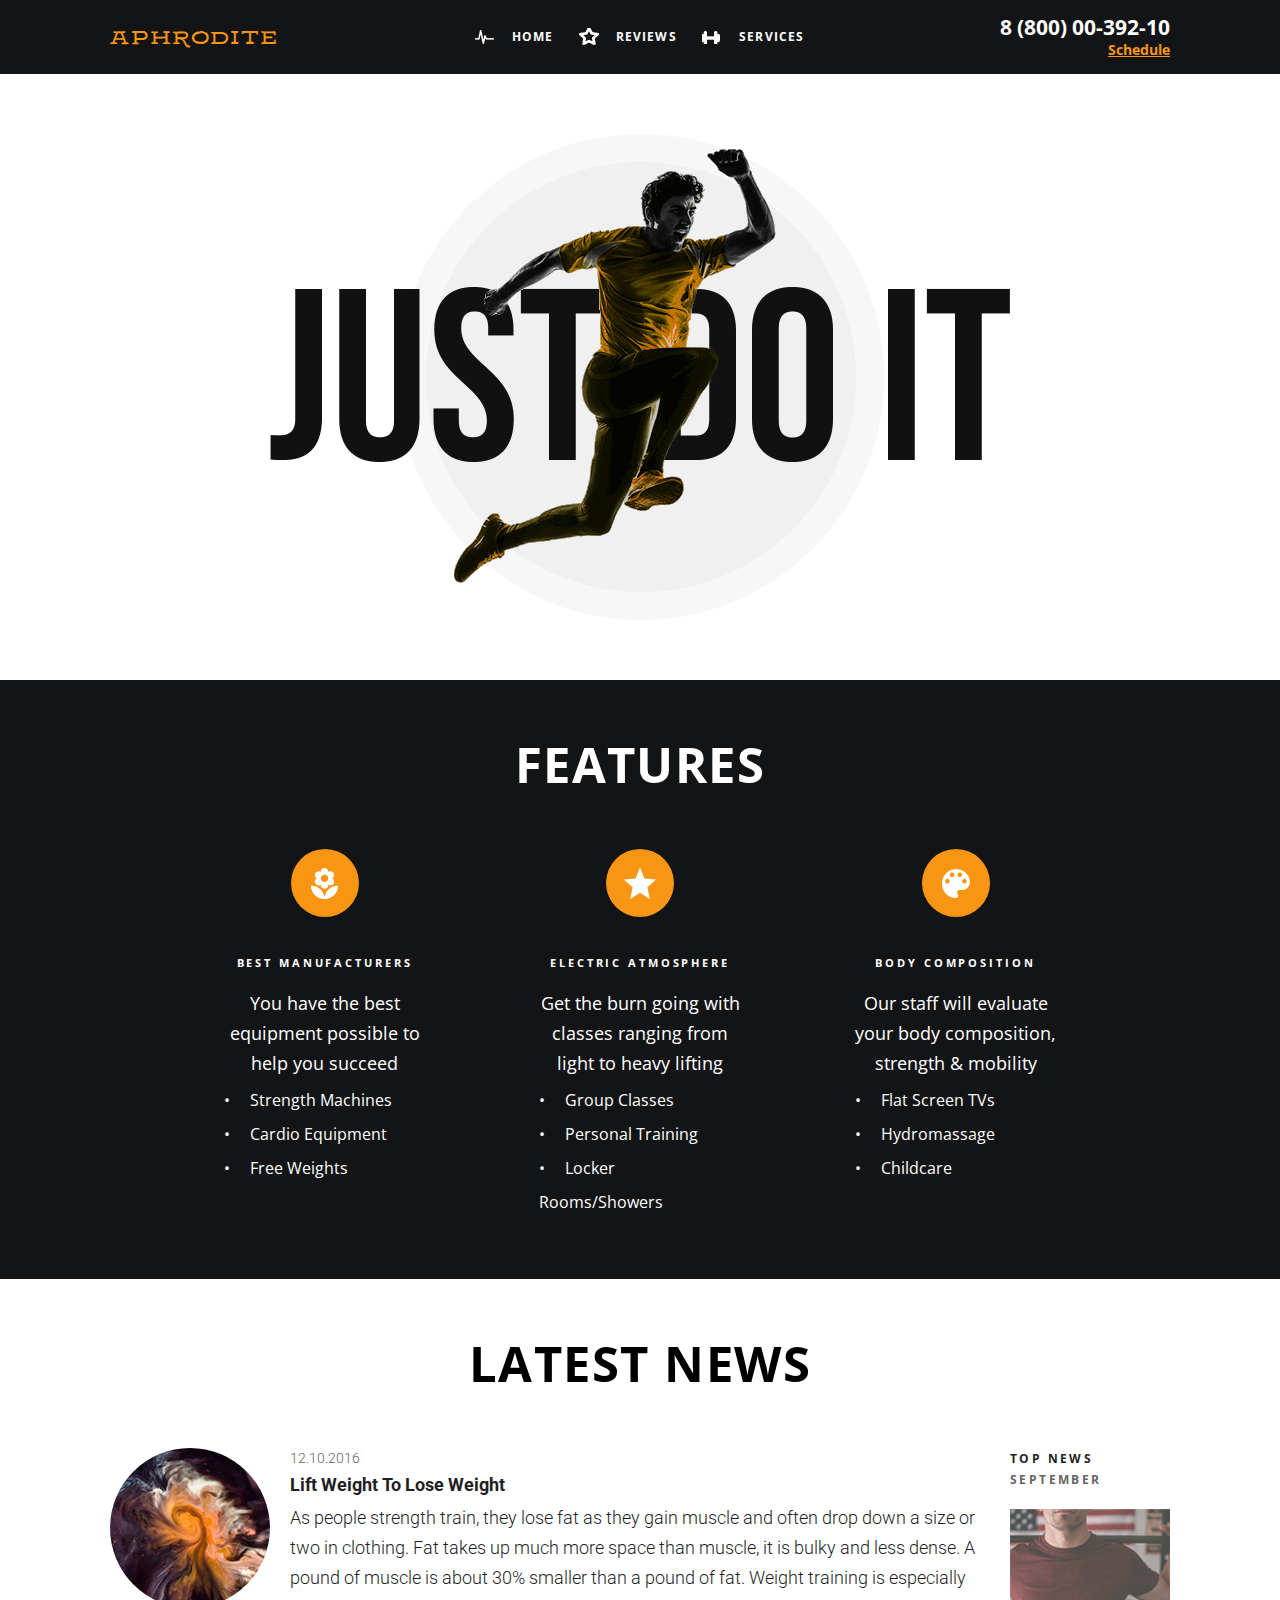
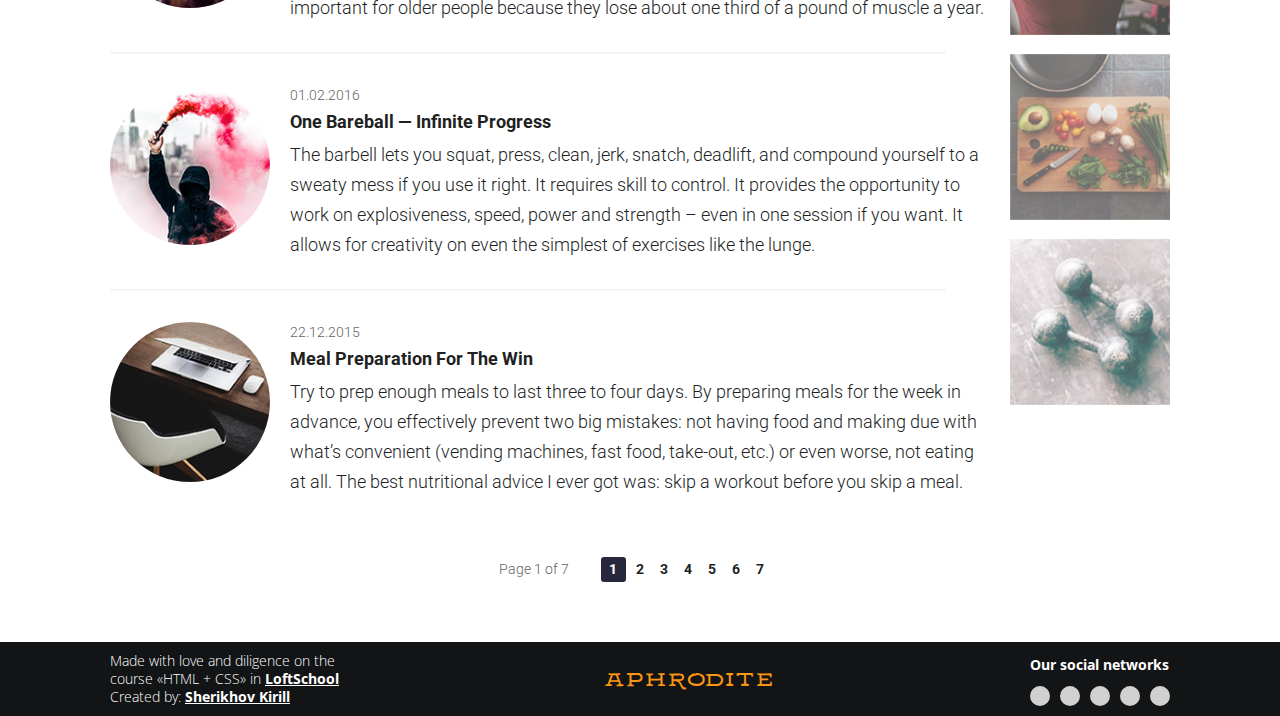
==== home.html @ a29b9cd5 "final build 1.0 added" ====
<!DOCTYPE html>
<html lang="en">

<head>
  <meta charset="UTF-8">
  <meta name="viewport" content="width=1100">
  <meta http-equiv="X-UA-Compatible" content="ie=edge">
  <title>Aphrodite | Home</title>

  <link rel="apple-touch-icon" sizes="180x180" href="assets/img/favicon/apple-touch-icon.png">
  <link rel="icon" type="image/png" sizes="32x32" href="assets/img/favicon/favicon-32x32.png">
  <link rel="icon" type="image/png" sizes="16x16" href="assets/img/favicon/favicon-16x16.png">
  <link rel="manifest" href="assets/img/favicon/site.webmanifest">
  <link rel="mask-icon" href="assets/img/favicon/safari-pinned-tab.svg" color="#5bbad5">
  <meta name="msapplication-TileColor" content="#da532c">
  <meta name="theme-color" content="#ffffff">

  <link href="https://fonts.googleapis.com/css?family=Open+Sans:300,300i,400,700&amp;subset=cyrillic" rel="stylesheet">
  <link href="https://fonts.googleapis.com/css?family=Roboto:300,300i,400,700&amp;subset=cyrillic" rel="stylesheet">

  <link rel="stylesheet" href="https://use.fontawesome.com/releases/v5.0.13/css/all.css" integrity="sha384-DNOHZ68U8hZfKXOrtjWvjxusGo9WQnrNx2sqG0tfsghAvtVlRW3tvkXWZh58N9jp"
    crossorigin="anonymous">
  <link rel="stylesheet" href="assets/css/main.css">
</head>

<body>
  <header class="header">
    <div class="header__container container">
      <div class="header__logo logo">
        <a class="logo__link" href="home.html">Aphrodite</a>
        <h1 class="logo__name">Aphrodite</h1>
      </div>
      <nav class="navigation">
        <ul class="navigation__menu">
          <li class="navigation__item">
            <a class="navigation__link navigation__link__main" href="home.html">Home</a>
          </li>
          <li class="navigation__item">
            <a class="navigation__link navigation__link__reviews" href="reviews.html">Reviews</a>
          </li>
          <li class="navigation__item">
            <a class="navigation__link navigation__link__services" href="services.html">Services</a>
          </li>
        </ul>
      </nav>
      <address class="header__info">
        <a class="info__telephon" href="tel:+788000039210">8 (800) 00-392-10</a>
        <div class="info__schedule-wrapper">
          <span class="info__schedule">Schedule</span>
          <div class="info__hours">
            <span class="hours__working">Open: 09:00-20:00</span>
            <span class="hours__break">Break: 14:00-14:30</span>
          </div>
        </div>
      </address>
    </div>
  </header>
  <main class="main">
    <div class="container">
      <img class="main__picture" src="assets/img/banner.png" alt="«Just Do It»">
    </div>
    <section class="features">
      <div class="features-wrapper">
        <h2 class="features__title">Features</h2>
        <div class="features__description">
          <div class="description__item">
            <div class="description__logo">
              <img class="description__logo-image" src="assets/img/features/flower.png" alt="Flower">
            </div>
            <div class="description__content">
              <h3 class="description__title">Best Manufacturers</h3>
              <p class="description__text">You have the best equipment possible to help you succeed</p>
              <ul class="description__list">
                <li class="description__list-item">Strength Machines</li>
                <li class="description__list-item">Cardio Equipment</li>
                <li class="description__list-item">Free Weights</li>
              </ul>
            </div>
          </div>
          <div class="description__item">
            <div class="description__logo">
              <img class="description__logo-image" src="assets/img/features/favorit-star.png" alt="Star">
            </div>
            <div class="description__content">
              <h3 class="description__title">Electric Atmosphere</h3>
              <p class="description__text">Get the burn going with classes ranging from light to heavy lifting</p>
              <ul class="description__list">
                <li class="description__list-item">Group Classes</li>
                <li class="description__list-item">Personal Training</li>
                <li class="description__list-item">Locker Rooms/Showers</li>
              </ul>
            </div>
          </div>
          <div class="description__item">
            <div class="description__logo">
              <img class="description__logo-image" src="assets/img/features/palette.png" alt="Palette">
            </div>
            <div class="description__content">
              <h3 class="description__title">Body Composition</h3>
              <p class="description__text">Our staff will evaluate your body composition, strength & mobility</p>
              <ul class="description__list">
                <li class="description__list-item">Flat Screen TVs</li>
                <li class="description__list-item">Hydromassage</li>
                <li class="description__list-item">Childcare</li>
              </ul>
            </div>
          </div>
        </div>
      </div>
    </section>
    <section class="news">
      <div class="news__container container">
        <h2 class="news__title">Latest News</h2>
        <div class="news__content">
          <div class="content-list">
            <article class="content-list__article">
              <div class="article__img" style="background-image:url(assets/img/latest-news/paints.jpg);">
                <img class="article__img-pic" src="assets/img/latest-news/paints.jpg" alt="Paints">
              </div>
              <div class="article__description">
                <span class="article__date">12.10.2016</span>
                <h4 class="article__title">Lift Weight To Lose Weight</h4>
                <p class="article__text">As people strength train, they lose fat as they gain muscle and often drop down a size or two in clothing. Fat takes up much more space than muscle, it is bulky and less dense. A pound of muscle is about 30% smaller than a pound of fat. Weight training is especially important for older people because they lose about one third of a pound of muscle a year.
                </p>
              </div>
            </article>
            <article class="content-list__article">
              <div class="article__img" style="background-image:url(assets/img/latest-news/firewall.jpg);">
                <img class="article__img-pic" src="assets/img/latest-news/firewall.jpg" alt="Firewall">
              </div>
              <div class="article__description">
                <span class="article__date">01.02.2016</span>
                <h4 class="article__title">One Bareball — Infinite Progress</h4>
                <p class="article__text">The barbell lets you squat, press, clean, jerk, snatch, deadlift, and compound yourself to a sweaty mess if you use it right. It requires skill to control. It provides the opportunity to work on explosiveness, speed, power and strength – even in one session if you want. It allows for creativity on even the simplest of exercises like the lunge.</p>
              </div>
            </article>
            <article class="content-list__article">
              <div class="article__img" style="background-image:url(assets/img/latest-news/laptop.jpg);">
                <img class="article__img-pic" src="assets/img/latest-news/laptop.jpg" alt="Laptop">
              </div>
              <div class="article__description">
                <span class="article__date">22.12.2015</span>
                <h4 class="article__title">Meal Preparation For The Win</h4>
                <p class="article__text">Try to prep enough meals to last three to four days. By preparing meals for the week in advance, you effectively prevent two big mistakes: not having food and making due with what’s convenient (vending machines, fast food, take-out, etc.) or even worse, not eating at all. The best nutritional advice I ever got was: skip a workout before you skip a meal.</p>
              </div>
            </article>
          </div>
          <div class="news__top-news">
            <h4 class="top-news__title">Top news
              <span>September</span>
            </h4>
            <a class="top-news__article" href="#">
              <img class="top-news__img" src="assets/img/top-news/man.jpg" alt="Man">
            </a>
            <a class="top-news__article" href="#">
              <img class="top-news__img" src="assets/img/top-news/food.jpg" alt="Food">
            </a>
            <a class="top-news__article" href="#">
              <img class="top-news__img" src="assets/img/top-news/dumbbells.jpg" alt="Dumbbells">
            </a>
          </div>
        </div>
        <div class="switcher">
          <div class="switcher__display">Page 1 of 7</div>
          <div class="switcher__paginator">
            <a href="#" class="switcher__prev switcher__disabled">
              <i class="fas fa-chevron-left"></i>
            </a>
            <ul class="switcher__pages">
              <li class="switcher__page-item">
                <a href="#" class="switcher__link switcher__link__current">1</a>
              </li>
              <li class="switcher__page-item">
                <a href="#" class="switcher__link">2</a>
              </li>
              <li class="switcher__page-item">
                <a href="#" class="switcher__link">3</a>
              </li>
              <li class="switcher__page-item">
                <a href="#" class="switcher__link">4</a>
              </li>
              <li class="switcher__page-item">
                <a href="#" class="switcher__link">5</a>
              </li>
              <li class="switcher__page-item">
                <a href="#" class="switcher__link">6</a>
              </li>
              <li class="switcher__page-item">
                <a href="#" class="switcher__link">7</a>
              </li>
            </ul>
            <a href="#" class="switcher__next">
              <i class="fas fa-chevron-right"></i>
            </a>
          </div>
        </div>
      </div>
    </section>

  </main>
  <footer class="footer">
    <div class="footer__container container">
      <div class="footer__copyrights">
        <p class="footer__copyrights-text">Made with love and diligence on the course «HTML + CSS» in
          <a class="footer__copyrights-school" href="//loftschool.com">LoftSchool </a>Created by:
          <a class="footer__copyrights-autor" href="//linkedin.com/in/kirillxsherikhov">Sherikhov Kirill</a>
        </p>
      </div>
      <div class="footer__logo logo">
        <a class="logo__link" href="home.html">Aphrodite</a>
      </div>
      <div class="footer__socials">
        <h4 class="socials__title">Our social networks</h4>
        <ul class="socials__list">
          <li class="socials__item">
            <a href="#" class="socials__link">
              <i class="fab fa-vk"></i>
            </a>
          </li>
          <li class="socials__item">
            <a href="#" class="socials__link">
              <i class="fab fa-facebook-f"></i>
            </a>
          </li>
          <li class="socials__item">
            <a href="#" class="socials__link">
              <i class="fab fa-google-plus-g"></i>
            </a>
          </li>
          <li class="socials__item">
            <a href="#" class="socials__link">
              <i class="fab fa-twitter"></i>
            </a>
          </li>
          <li class="socials__item">
            <a href="#" class="socials__link">
              <i class="fas fa-envelope"></i>
            </a>
          </li>
        </ul>
      </div>
    </div>
  </footer>

</body>

</html>
---- assets/css/main.css ----
/* Layout Setups */

@import url("normalize.css");

/* Sections Setups */

@import url("intro.css");
@import url("content.css");
@import url("header.css");
@import url("pagination.css");
@import url("form.css");
@import url("footer.css");
@import url("services.css");
@import url("partners.css");
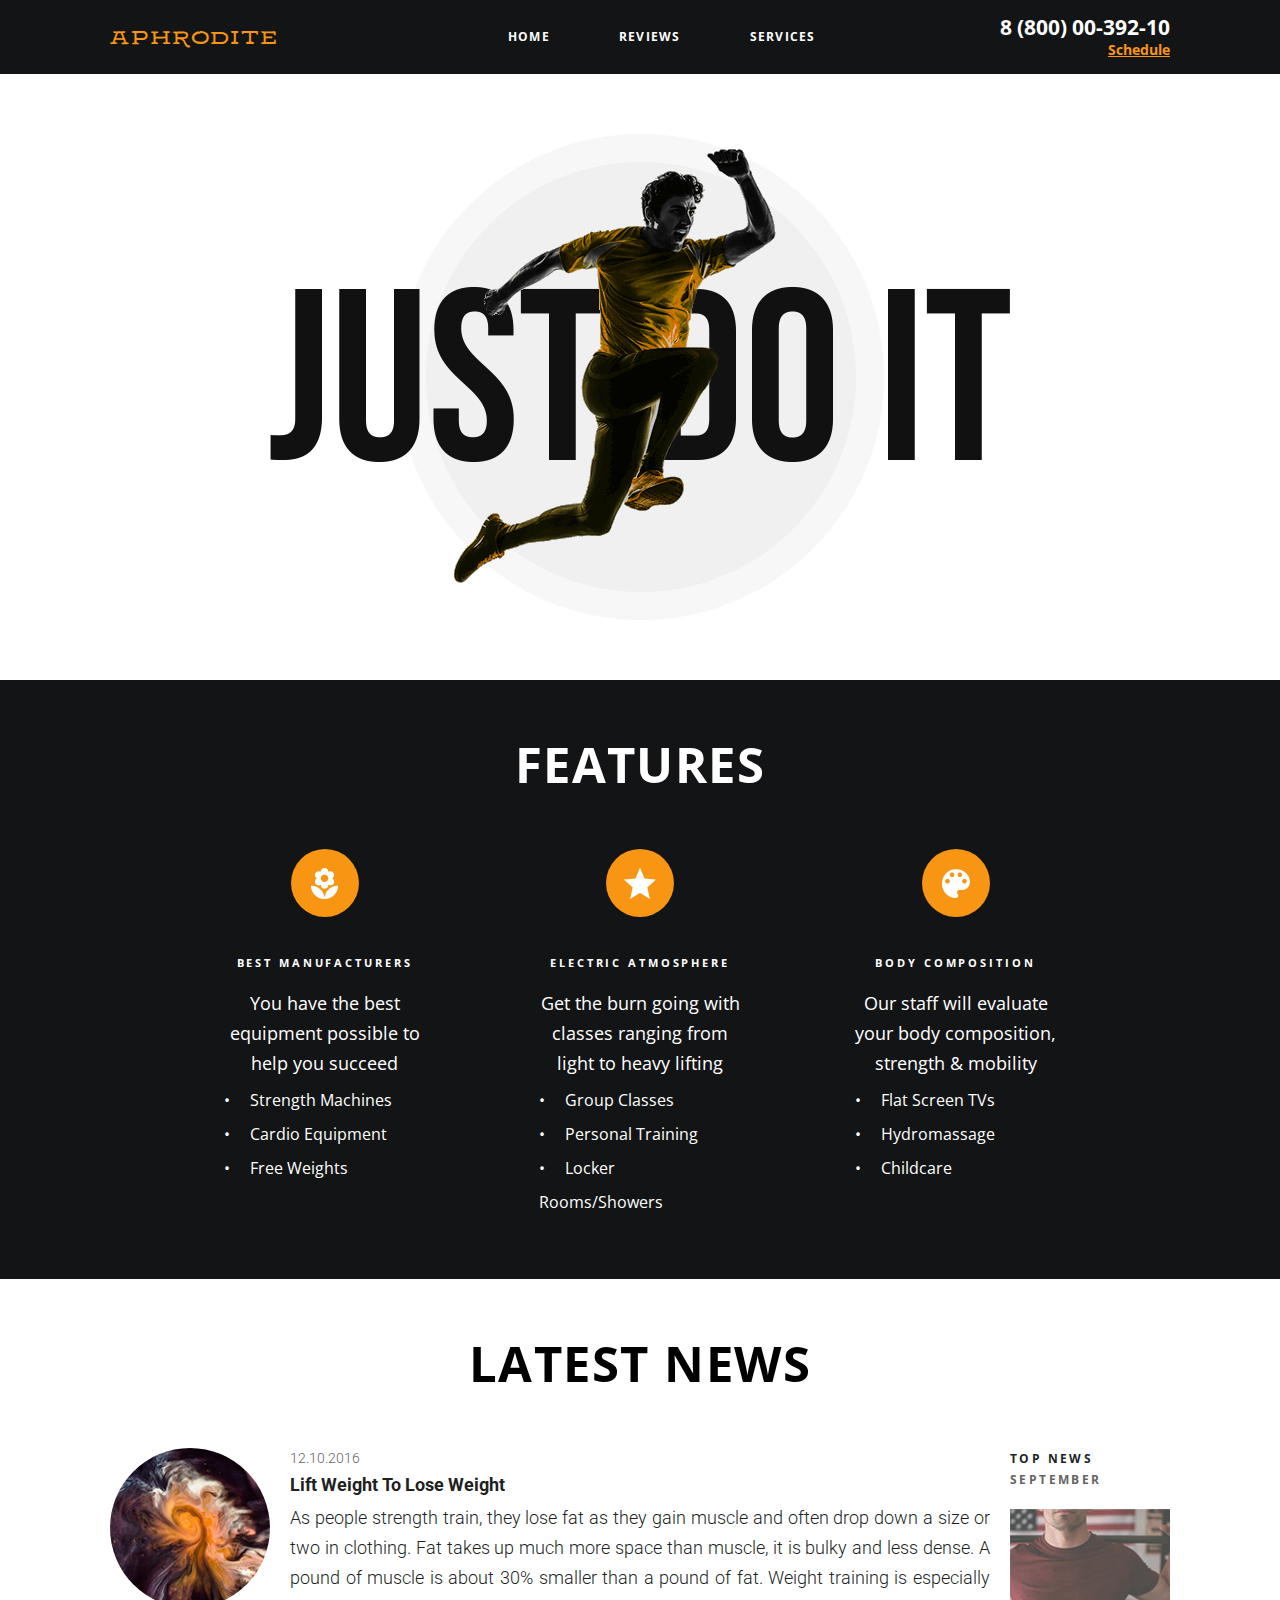
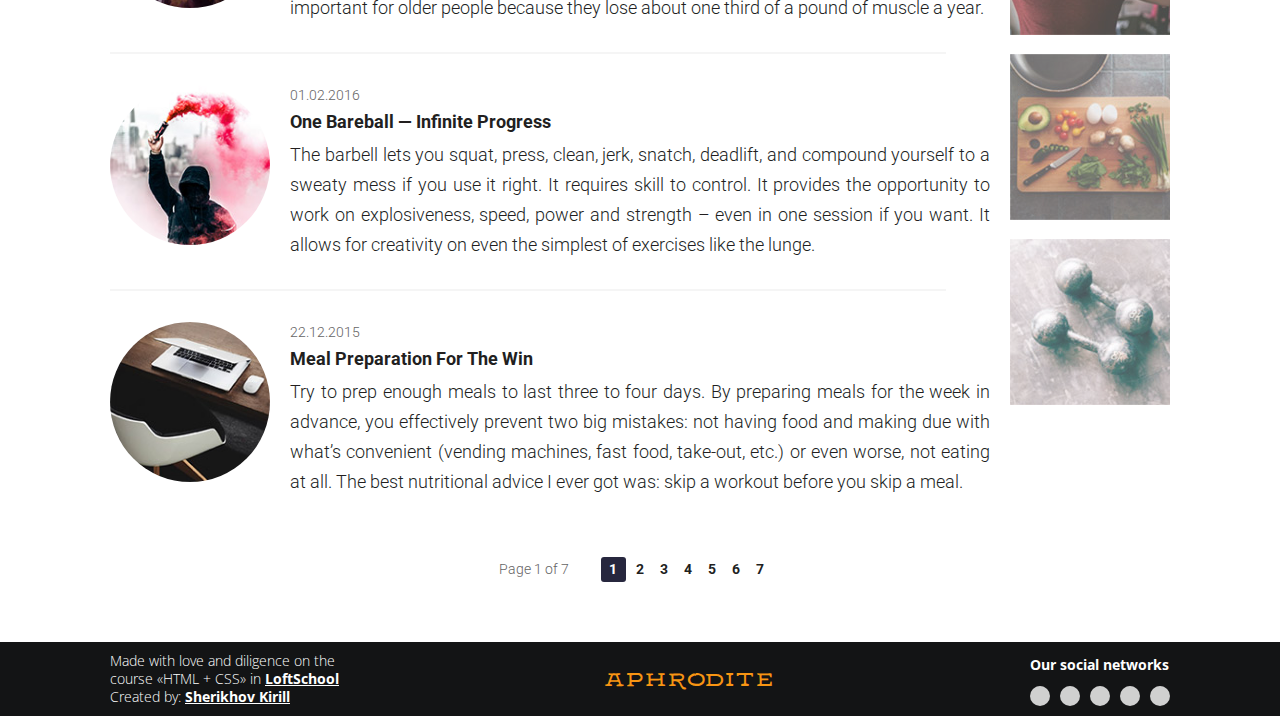
==== commit 3a02f25a: "font awesome added in header" ====
--- a/home.html
+++ b/home.html
@@ -33,13 +33,22 @@
       <nav class="navigation">
         <ul class="navigation__menu">
           <li class="navigation__item">
-            <a class="navigation__link navigation__link__main" href="home.html">Home</a>
+            <a class="navigation__link navigation__link__main" href="home.html">
+              <i class="fas fa-home"></i>
+              <span>Home</span>
+            </a>
           </li>
           <li class="navigation__item">
-            <a class="navigation__link navigation__link__reviews" href="reviews.html">Reviews</a>
+            <a class="navigation__link navigation__link__reviews" href="reviews.html">
+              <i class="fas fa-star"></i>
+              <span>Reviews</span>
+            </a>
           </li>
           <li class="navigation__item">
-            <a class="navigation__link navigation__link__services" href="services.html">Services</a>
+            <a class="navigation__link navigation__link__services" href="services.html">
+              <i class="fas fa-dumbbell"></i>
+              <span>Services</span>
+            </a>
           </li>
         </ul>
       </nav>
